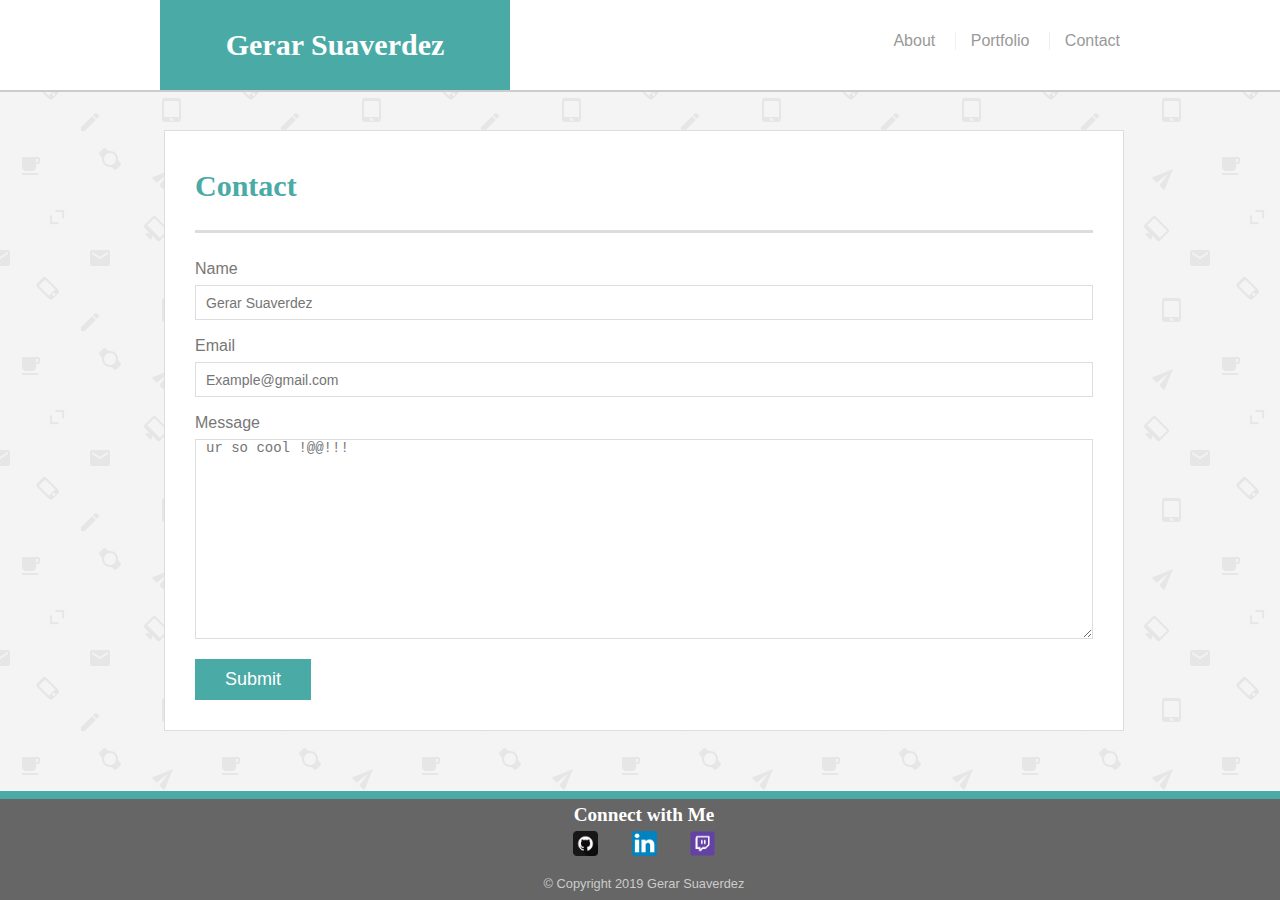
==== contact.html @ 86915671 "rewrote all files and added images to the gallery and icons for the footer" ====
<!DOCTYPE html>
<html>
    <head>
        <meta charset="UTF-8">
        <title>
            Contact | Gerar Suaverdez
        </title>
        <link rel="stylesheet" type="text/css" href="assets/css/reset.css">
        <link rel="stylesheet" type="text/css" href="assets/css/style.css">
    </head>

    <body>

        <header id="masthead">
            <!-- Start of Nav bar-->
            <div class="nav-container">
                <a href="index.html" id="logo">Gerar Suaverdez</a>

                <nav>
                    <a href="index.html">About</a>
                    <a href="portfolio.html">Portfolio</a>
                    <a href="contact.html">Contact</a>
                </nav>
            </div>
            <!-- End of Nav Bar-->
        </header>

        <!-- Start of Main Container-->
        <div id="main-container" class=container>
            <section class="section-container">
                <h1>Contact</h1>
                
                <form id="contact-form">
                    <ul>
                        <li>
                            <label for="name">Name</label>
                            <input type="text" name="name" id="name" placeholder="Gerar Suaverdez" required="required">
                        </li>
                        <li>
                            <label for="email">Email</label>
                            <input type="text" name="email" id="email" placeholder="Example@gmail.com" required="required">
                        </li>
                        <li>
                            <label for="message">Message</label>
                            <textarea id="message" name="message" placeholder="ur so cool !@@!!!" required="required"></textarea>
                        </li>
                    </ul>
                    <input type="submit" name="submit">
                </form>
                
            </section> 
        </div>
        <!-- End of Main Container-->

        <!-- Start of Footer-->
        <footer>
            <div class="footer-container">
                <section class="links">
                    <div id="connect">
                        <h4> Connect with Me</h4>

                        <img src="assets/images/github-icon-1.png" class="social" alt="Github">
                        <img src="assets/images/linkedin-icon-1.png" class="social" alt="LinkedIn">
                        <img src="assets/images/twitch-icon-1.png" class="social" alt="Twitch">
                    </jdiv>
                </section>

                &copy; Copyright 2019 Gerar Suaverdez
            </div>
        </footer>
        <!-- End of Footer-->

    </body>
</html>
---- assets/css/style.css ----
* {
    box-sizing: border-box;
}

/* General */
html, body {
    height: 100%;
    margin-right: -4px; /*COMPENSATES THE VERTICAL SCROLLBAR*/
    overflow-x: hidden; /*REMOVES HORIZONTAL SCROLLBAR THE ABOVE CREATES*/
    margin-top: 0px; /*COMPENSATES THE HORIZONTAL SCROLLBAR*/
}

body {
    line-height: 32px;
    font-size: 1rem;
    font-family: 'Arial', 'Helvetica Neue', Helvetica, sans-serif;
    background-image: url("../images/email-pattern.png");
    color: #777;
    display: flex;
    flex-direction: column;
}

.container {
    max-width: 100%;
    max-width: 960px;
    margin: 0 auto;
    flex: 1 0 auto;
}

h1, h2, h3, p {
    margin-bottom: 20px;
}

p:last-child {
    margin-bottom: 0;
}

h1, h2, h3 {
    font-family: 'Georgia', 'Times New Roman', Times, serif;
    font-weight: bold;
    color: #4aaaa5;
}

h1 {
    font-size: 1.875rem;
    line-height: 49px;
    border-bottom: 3px solid #ddd;
    padding-bottom: 20px;
}

h2, h3 {
    font-size: 1.375rem;
}

h4 {
    font-family: 'Georgia', 'Times New Roman', Times, serif;
    font-size: 1.2rem;
    font-weight: bold;
    color: #fff;
}

/* Header */

#masthead {
    background: #fff;
    margin: 0 0 30px;
    z-index: 999;
    color: #fff;
    overflow: auto;
    border-bottom: 2px solid #ccc;
    position: fixed;
    width: 100%;
}

#logo {
    width: 350px;
    height:  90px;
    background:  #4aaaa5;
    float: left;
    font-family: 'Georgia', 'Times New Roman', Times, serif;
    text-align: center;
    line-height: 90px;
    color: #fff;
    font-weight: 700;
    font-size: 30px;
    text-decoration: none;
}

.nav-container {
    margin: 0 auto;
    width: 960px;
}

nav {
    float: right;
    margin-top: 25px;
}

nav a {
    color: #999;
    text-decoration: none;
    margin-left: 15px;
    display: inline-block;
    border-left: 1px solid #efefef;
    padding-left: 15px;
    line-height: 18px;
}

nav a:first-child {
    border-left: 0 none;
}

/* Main Container */

#main-container {
    padding-top: 130px;
}

.section-container {
    background: #fff;
    padding: 30px;
    margin: 0 0 40px 0;
    width: 100%;
    max-width: 960px;
    border: 1px solid #ddd;
}

.section-container::after {
     content: "";
    clear: both;
    display: table;
}

.profile-photo {
    width: 200px;
    margin-right: 20px;
    float: left;
}

.gallery-photo {
    width: 250px;
    margin-right: 20px;
    float: left;
}

/* Portfolio */

.work-container {
    text-align: center;
}

.work {
    width: 274px;
    overflow: auto;
    position: relative;
    float: left;
    margin: 20px 12px 25px 12px;
}

.work img {
    width: 100%;
    border: 0 none;
    opacity: .8;
}

/* creates colored border over the images */

.work h3 {
    border-bottom: 0;
    background: #4aaaa5;
    color: #fff;
    text-align: center;
    position: absolute;
    bottom: 20px;
    padding: 15px;
    width: 100%;
    line-height: 30px;
    margin-bottom: 0;
    font-weight: 300;
}

/* Contact Page */

#contact-form ul {
    margin-bottom: 20px;
}

#contact-form li {
    margin-bottom: 10px;
}

label,
input[type=text],
input[type=email],
textarea {
    display: block;
    width: 100%;
}

input[type=text],
input[type=email],
textarea {
    height: 35px;
    border: 1px solid #ddd;
    padding: 0 10px;
    font-size: 14px;
}

textarea {
    height: 200px;
}

input[type=submit] {
    background: #4aaaa5;
    border: 0 none;
    color: #fff;
    font-size: 18px;
    padding: 10px 30px;
    cursor: pointer;
}

/* Footer */

footer {
    background: #666;
    color: #666;
    border-top: 8px solid #4aaaa5;
    color: #ccc;
    font-size: 0.8rem;
    text-align: center;
    flex-shrink: 0;
    width: 100%;
}

.social {
    width: 25px;
    height: 25px;
    margin: 0 15px;
}

/* Media Query */

@media (min-width: 768px) {
    .container {
      width: 650px;
    }
  }
@media (min-width: 992px) {
    .container {
      width: 890px;
    }
  }
@media (min-width: 1200px) {
    .container {
      width: 960px;
    }
  }
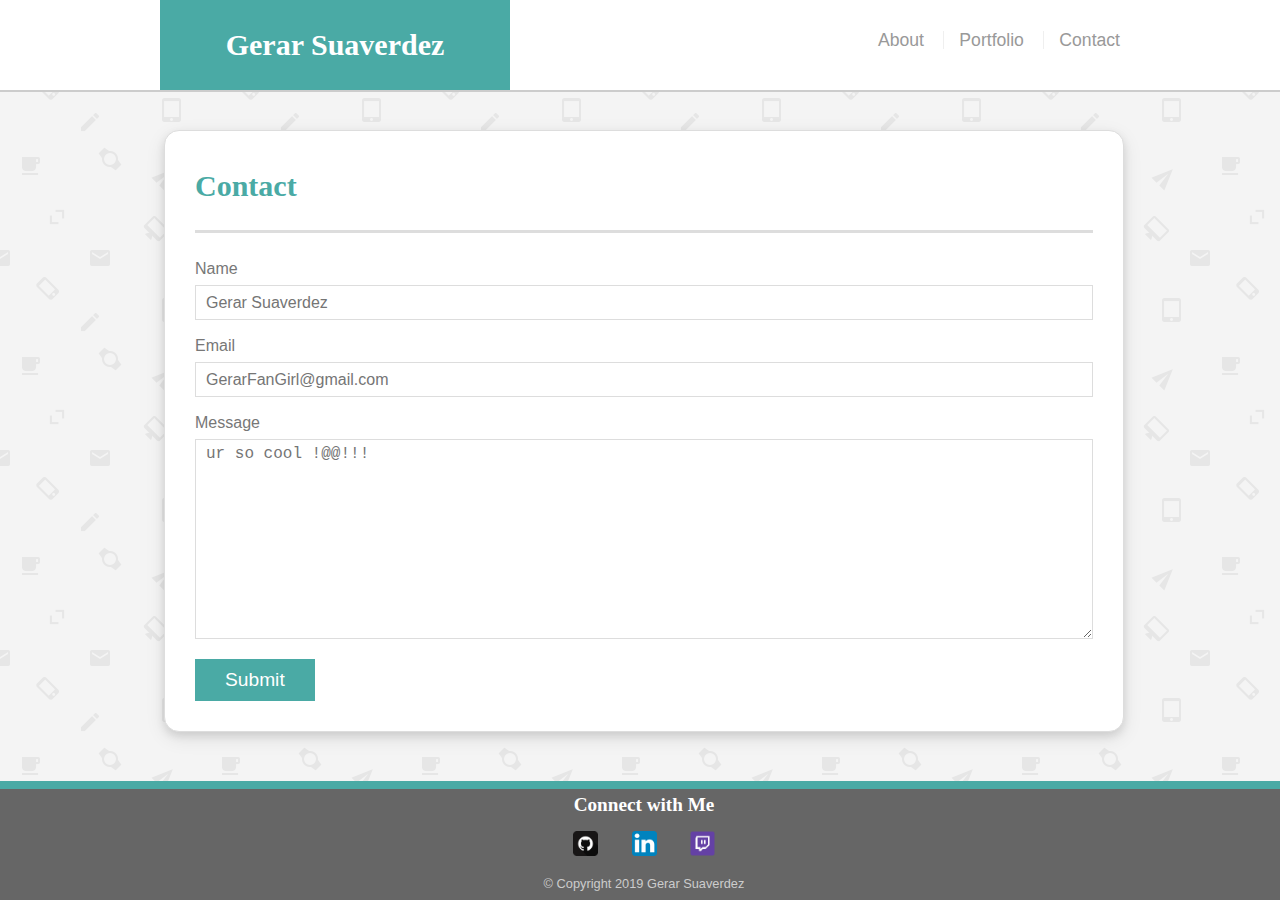
==== commit 00693a78: "adjusted sizing of text in navbar and contact page" ====
--- a/contact.html
+++ b/contact.html
@@ -5,8 +5,15 @@
         <title>
             Contact | Gerar Suaverdez
         </title>
+        <!-- reset -->
         <link rel="stylesheet" type="text/css" href="assets/css/reset.css">
+
+        <!-- style -->
         <link rel="stylesheet" type="text/css" href="assets/css/style.css">
+
+        <!-- favicon -->
+        <link rel="shortcut icon" href="assets/images/favicon.ico" type="image/x-icon">
+        <link rel="icon" href="assets/images/favicon.ico" type="image/x-icon">
     </head>
 
     <body>
@@ -38,7 +45,7 @@
                         </li>
                         <li>
                             <label for="email">Email</label>
-                            <input type="text" name="email" id="email" placeholder="Example@gmail.com" required="required">
+                            <input type="text" name="email" id="email" placeholder="GerarFanGirl@gmail.com" required="required">
                         </li>
                         <li>
                             <label for="message">Message</label>
@@ -59,10 +66,10 @@
                     <div id="connect">
                         <h4> Connect with Me</h4>
 
-                        <img src="assets/images/github-icon-1.png" class="social" alt="Github">
-                        <img src="assets/images/linkedin-icon-1.png" class="social" alt="LinkedIn">
-                        <img src="assets/images/twitch-icon-1.png" class="social" alt="Twitch">
-                    </jdiv>
+                        <a href="https://github.com/gerarjon" target="_blank"><img src="assets/images/github-icon-1.png" class="social" alt="Github"></a>
+                        <a href="https://www.linkedin.com/in/gerar-suaverdez-002351177/" target="_blank"><img src="assets/images/linkedin-icon-1.png" class="social" alt="LinkedIn"></a>
+                        <a href="https://www.twitch.tv/gerarj0n" target="_blank"><img src="assets/images/twitch-icon-1.png" class="social" alt="Twitch">
+                    </div></a>
                 </section>
 
                 &copy; Copyright 2019 Gerar Suaverdez
--- a/assets/css/style.css
+++ b/assets/css/style.css
@@ -57,6 +57,7 @@
     font-size: 1.2rem;
     font-weight: bold;
     color: #fff;
+    margin-bottom: 10px;
 }
 
 /* Header */
@@ -98,6 +99,7 @@
 
 nav a {
     color: #999;
+    font-size: 1.1em;
     text-decoration: none;
     margin-left: 15px;
     display: inline-block;
@@ -106,6 +108,15 @@
     line-height: 18px;
 }
 
+nav a:hover {
+    color: #4aaaa5;
+}
+
+nav a:focus {
+    color: #4aaaa5;
+    outline: none;
+}
+
 nav a:first-child {
     border-left: 0 none;
 }
@@ -123,6 +134,8 @@
     width: 100%;
     max-width: 960px;
     border: 1px solid #ddd;
+    border-radius: 15px;
+    box-shadow: 0 4px 8px 0 rgba(0, 0, 0, 0.1), 0 6px 20px 0 rgba(0, 0, 0, 0.09);
 }
 
 .section-container::after {
@@ -157,10 +170,18 @@
     margin: 20px 12px 25px 12px;
 }
 
+.work:hover {
+    transform: scale(1.05);
+}
+
 .work img {
     width: 100%;
     border: 0 none;
-    opacity: .8;
+    opacity: .7;
+}
+
+.work img:hover {
+    opacity: 1;
 }
 
 /* creates colored border over the images */
@@ -203,18 +224,19 @@
     height: 35px;
     border: 1px solid #ddd;
     padding: 0 10px;
-    font-size: 14px;
+    font-size: 1em;
 }
 
 textarea {
     height: 200px;
+    padding-top: 5px;
 }
 
 input[type=submit] {
     background: #4aaaa5;
     border: 0 none;
     color: #fff;
-    font-size: 18px;
+    font-size: 1.2em;
     padding: 10px 30px;
     cursor: pointer;
 }
@@ -236,6 +258,10 @@
     width: 25px;
     height: 25px;
     margin: 0 15px;
+}
+
+footer a:focus {
+    outline: none;
 }
 
 /* Media Query */
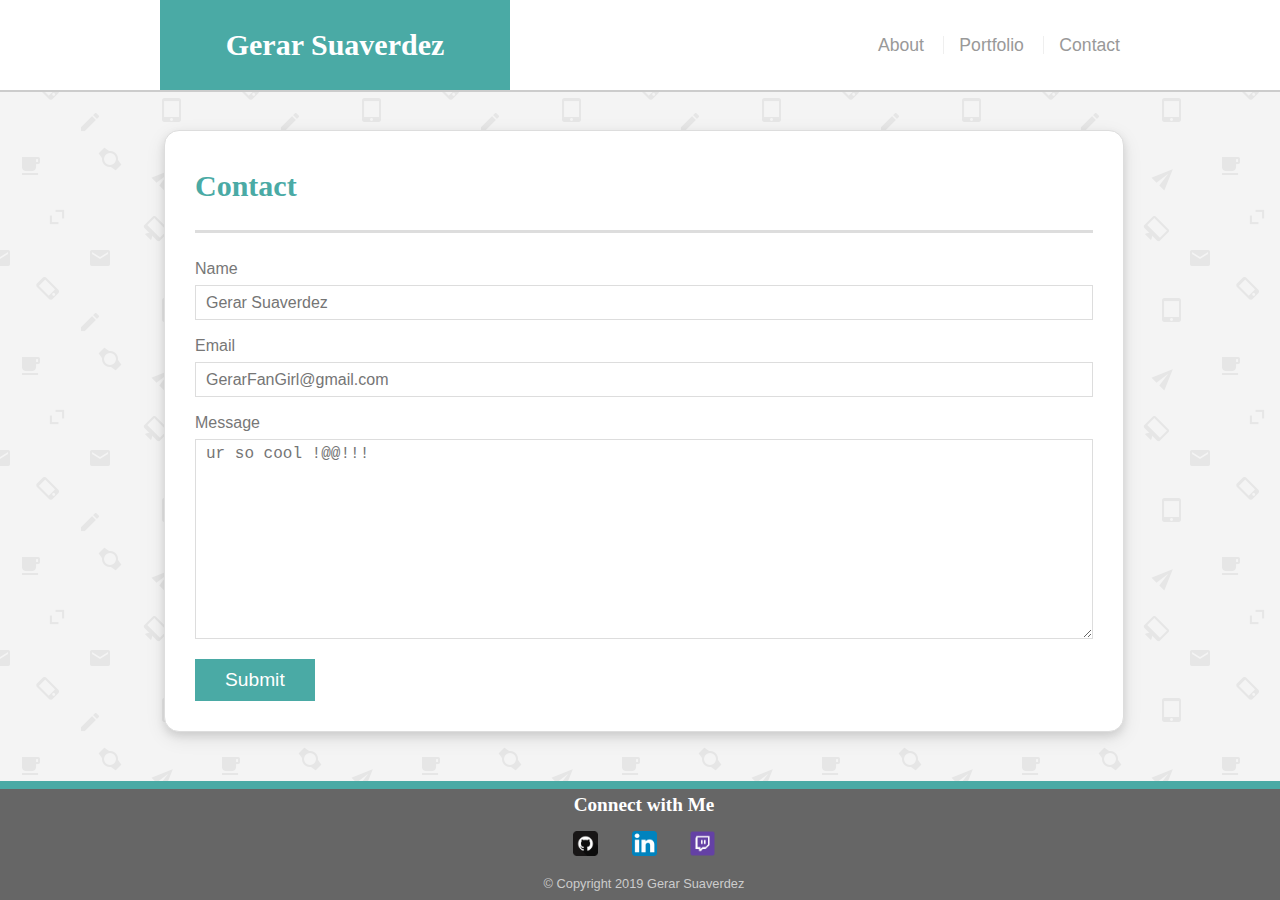
==== commit c23710fb: "added viewport to all html files" ====
--- a/contact.html
+++ b/contact.html
@@ -2,6 +2,7 @@
 <html>
     <head>
         <meta charset="UTF-8">
+        <meta name="viewport" content="width=device-width, initial-scale=1.0">
         <title>
             Contact | Gerar Suaverdez
         </title>
--- a/assets/css/style.css
+++ b/assets/css/style.css
@@ -94,7 +94,7 @@
 
 nav {
     float: right;
-    margin-top: 25px;
+    margin-top: 30px;
 }
 
 nav a {
@@ -150,13 +150,13 @@
     float: left;
 }
 
+/* Portfolio */
+
 .gallery-photo {
     width: 250px;
     margin-right: 20px;
     float: left;
 }
-
-/* Portfolio */
 
 .work-container {
     text-align: center;
